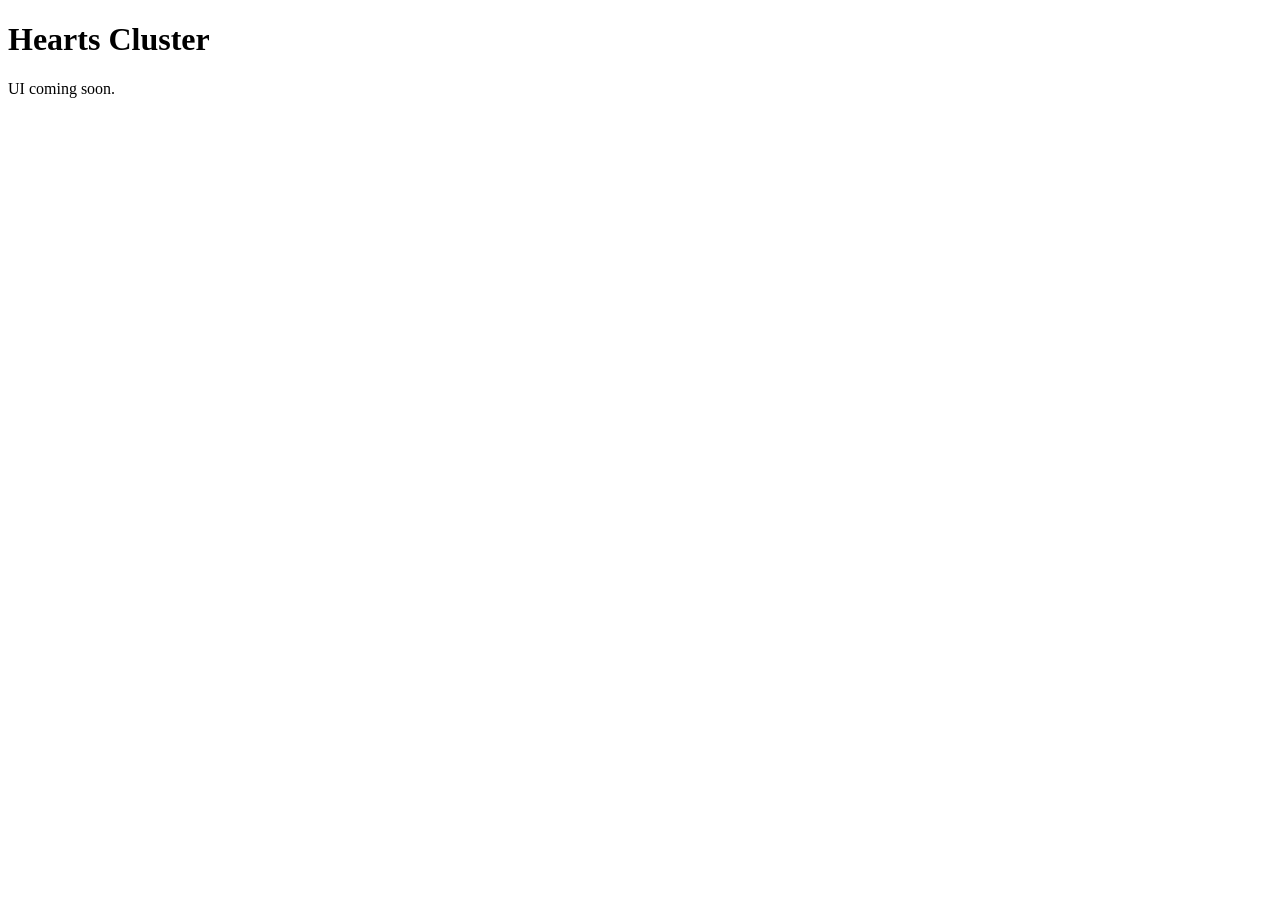
==== web/index.html @ b654363f "Phase 0: workspace skeleton and shared contracts Cargo workspace with five crates, core card/type/se" ====
<!doctype html>
<!-- Placeholder so rust-embed has a folder to embed. Agent D replaces this. -->
<html><head><meta charset="utf-8"><title>Hearts Cluster</title></head><body><h1>Hearts Cluster</h1><p>UI coming soon.</p></body></html>
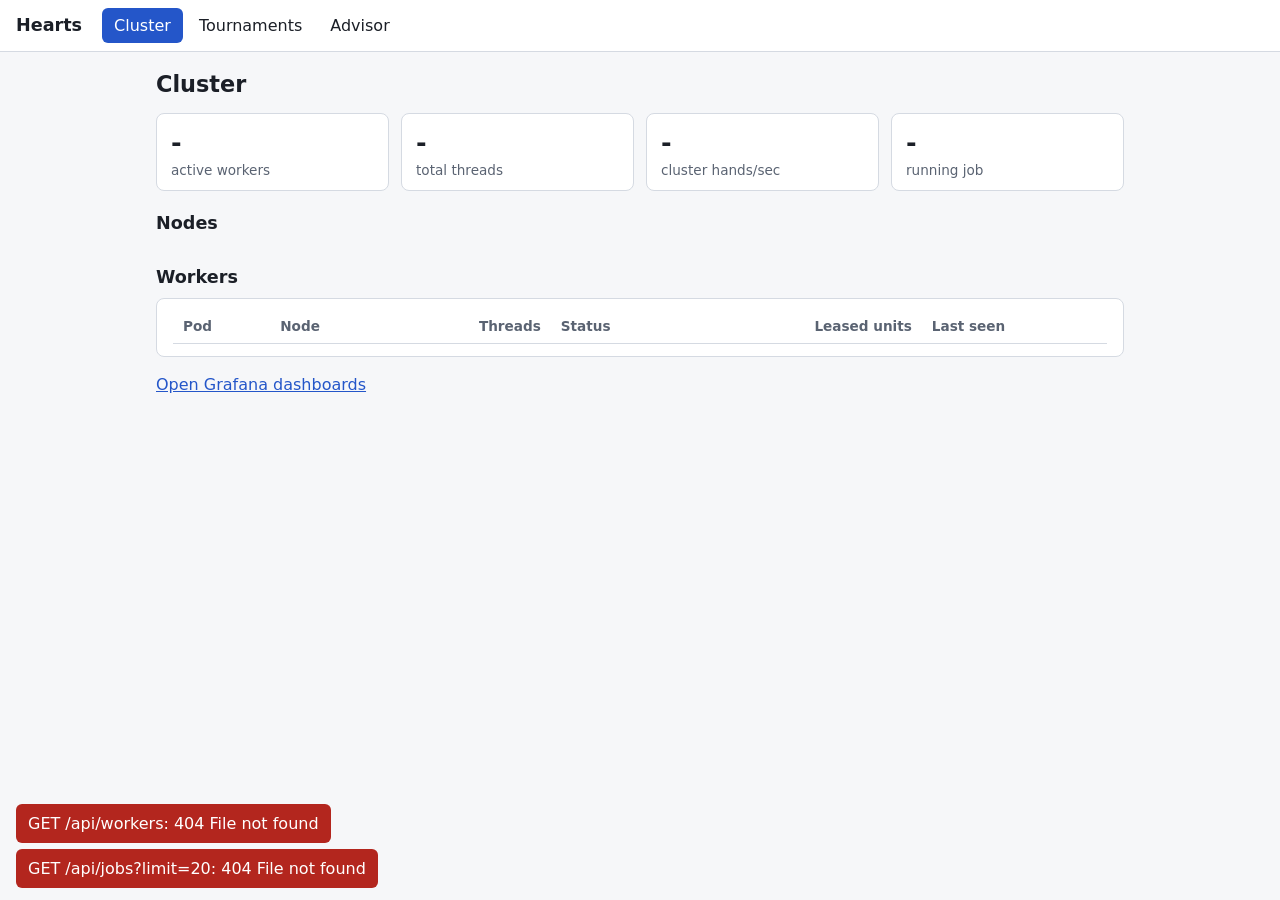
==== commit f96c2309: "Phase 1D: static web UI (cluster, tournaments, advisor) with mock mode Co-Authored-By: Claude Sonnet" ====
--- a/web/index.html
+++ b/web/index.html
@@ -1,3 +1,37 @@
 <!doctype html>
-<!-- Placeholder so rust-embed has a folder to embed. Agent D replaces this. -->
-<html><head><meta charset="utf-8"><title>Hearts Cluster</title></head><body><h1>Hearts Cluster</h1><p>UI coming soon.</p></body></html>
+<!-- Cluster page: workers table, summary strip and running job. Logic lives in app.js (page "cluster"). -->
+<html lang="en">
+<head>
+<meta charset="utf-8">
+<meta name="viewport" content="width=device-width, initial-scale=1">
+<meta name="color-scheme" content="light dark">
+<title>Hearts Cluster</title>
+<link rel="icon" href="data:,">
+<link rel="stylesheet" href="style.css">
+</head>
+<body data-page="cluster">
+<header class="top"><strong>Hearts</strong><nav id="nav" aria-label="Main"></nav></header>
+<main>
+  <h1>Cluster</h1>
+  <section class="strip" aria-label="Summary">
+    <div class="stat"><div class="v" id="s-workers">-</div><div class="l">active workers</div></div>
+    <div class="stat"><div class="v" id="s-threads">-</div><div class="l">total threads</div></div>
+    <div class="stat"><div class="v" id="s-hps">-</div><div class="l">cluster hands/sec</div></div>
+    <div class="stat"><div class="v" id="s-job">-</div><div class="l">running job</div></div>
+  </section>
+  <h2>Nodes</h2>
+  <div class="strip" id="nodes" aria-live="polite"></div>
+  <h2>Workers</h2>
+  <div class="panel tablewrap">
+    <table>
+      <thead><tr><th>Pod</th><th>Node</th><th class="num">Threads</th><th>Status</th><th class="num">Leased units</th><th>Last seen</th></tr></thead>
+      <tbody id="workers"></tbody>
+    </table>
+  </div>
+  <p><a id="grafana" rel="noopener" target="_blank">Open Grafana dashboards</a></p>
+</main>
+<div id="toasts" role="status" aria-live="polite"></div>
+<script src="mock.js"></script>
+<script src="app.js"></script>
+</body>
+</html>
--- a/web/style.css
+++ b/web/style.css
@@ -0,0 +1,89 @@
+/* style.css - shared theme (light/dark via CSS variables) and layout for all pages. */
+:root {
+  --bg: #f6f7f9; --surface: #ffffff; --text: #1b1f27; --muted: #5a6372; --border: #d5dae2;
+  --accent: #2456c9; --accent-text: #ffffff; --good: #1b7a3d; --warn: #a15c00; --bad: #b3261e;
+  --red-suit: #c0261c; --black-suit: #1b1f27;
+  --c-pending: #8a93a3; --c-leased: #d98a00; --c-done: #1b7a3d; --c-failed: #b3261e; --c-cancelled: #6b4fa3;
+  --n0: #2456c9; --n1: #1b7a3d; --n2: #a15c00; --n3: #8a3fa8; --n4: #0e7c86; --n5: #b3261e;
+  --best-bg: #e3f3e8;
+}
+@media (prefers-color-scheme: dark) {
+  :root {
+    --bg: #12151b; --surface: #1c2029; --text: #e6e9ef; --muted: #9aa4b5; --border: #333a47;
+    --accent: #6c9bff; --accent-text: #0b1020; --good: #4cc27a; --warn: #f0a93a; --bad: #ff7b72;
+    --red-suit: #ff7b72; --black-suit: #e6e9ef;
+    --c-pending: #7b8496; --c-leased: #f0a93a; --c-done: #4cc27a; --c-failed: #ff7b72; --c-cancelled: #b79bf0;
+    --n0: #6c9bff; --n1: #4cc27a; --n2: #f0a93a; --n3: #d49bf0; --n4: #4cd0da; --n5: #ff7b72;
+    --best-bg: #1d3427;
+  }
+}
+* { box-sizing: border-box; }
+body { margin: 0; background: var(--bg); color: var(--text);
+  font: 16px/1.45 system-ui, -apple-system, "Segoe UI", sans-serif; }
+a { color: var(--accent); }
+:focus-visible { outline: 3px solid var(--accent); outline-offset: 2px; }
+header.top { background: var(--surface); border-bottom: 1px solid var(--border); padding: 8px 16px;
+  display: flex; flex-wrap: wrap; gap: 8px 20px; align-items: center; }
+header.top strong { font-size: 1.1rem; }
+nav { display: flex; flex-wrap: wrap; gap: 4px; flex: 1; }
+nav a { padding: 6px 12px; border-radius: 6px; text-decoration: none; color: var(--text); }
+nav a[aria-current="page"] { background: var(--accent); color: var(--accent-text); }
+main { max-width: 1000px; margin: 0 auto; padding: 16px; }
+h1 { font-size: 1.4rem; margin: 0 0 12px; }
+h2 { font-size: 1.1rem; margin: 20px 0 8px; }
+.panel { background: var(--surface); border: 1px solid var(--border); border-radius: 8px; padding: 12px 16px; margin-bottom: 16px; }
+.muted { color: var(--muted); }
+.strip { display: grid; grid-template-columns: repeat(auto-fit, minmax(150px, 1fr)); gap: 12px; margin-bottom: 16px; }
+.stat { background: var(--surface); border: 1px solid var(--border); border-radius: 8px; padding: 10px 14px; }
+.stat .v { font-size: 1.6rem; font-weight: 600; font-variant-numeric: tabular-nums; }
+.stat .l { color: var(--muted); font-size: .85rem; }
+.tablewrap { overflow-x: auto; }
+table { border-collapse: collapse; width: 100%; font-variant-numeric: tabular-nums; }
+th, td { text-align: left; padding: 6px 10px; border-bottom: 1px solid var(--border); white-space: nowrap; }
+th { color: var(--muted); font-weight: 600; font-size: .85rem; }
+td.num, th.num { text-align: right; }
+tr.best { background: var(--best-bg); }
+.pill { display: inline-block; padding: 1px 8px; border-radius: 10px; border: 2px solid var(--pc, var(--border)); font-size: .85rem; }
+.dot { display: inline-block; width: 10px; height: 10px; border-radius: 50%; background: var(--c-pending); margin-right: 6px; }
+.dot.on { background: var(--good); }
+.badge { display: inline-block; padding: 1px 8px; border-radius: 4px; font-size: .8rem; font-weight: 600; color: #fff; background: #6b7384; }
+.badge.running { background: #a15c00; } .badge.done { background: #1b7a3d; }
+.badge.failed { background: #b3261e; } .badge.cancelled { background: #6b4fa3; }
+form .row { display: flex; flex-wrap: wrap; gap: 12px; margin-bottom: 12px; }
+label { display: flex; flex-direction: column; gap: 2px; font-size: .85rem; color: var(--muted); }
+input, select, button { font: inherit; color: var(--text); background: var(--bg); border: 1px solid var(--border); border-radius: 6px; padding: 6px 8px; min-height: 36px; }
+input[type=range] { padding: 0; width: 100%; }
+button { cursor: pointer; }
+button.primary { background: var(--accent); color: var(--accent-text); border-color: var(--accent); font-weight: 600; }
+button.danger { color: var(--bad); border-color: var(--bad); }
+button:disabled { opacity: .5; cursor: not-allowed; }
+.progress, .stack { display: flex; height: 16px; background: var(--border); border-radius: 8px; overflow: hidden; }
+.progress > span { background: var(--accent); }
+.stack > span { height: 100%; }
+.legend { display: flex; flex-wrap: wrap; gap: 4px 16px; margin: 6px 0; font-size: .9rem; }
+.legend i { display: inline-block; width: 10px; height: 10px; border-radius: 2px; margin-right: 4px; }
+.warn { color: var(--warn); font-weight: 600; }
+.alert { border: 2px solid var(--warn); background: var(--surface); color: var(--warn); border-radius: 8px; padding: 8px 12px; font-weight: 600; margin: 8px 0; }
+svg.spark { width: 100%; height: 56px; display: block; }
+svg.spark polyline { fill: none; stroke: var(--accent); stroke-width: 2; vector-effect: non-scaling-stroke; }
+#toasts { position: fixed; bottom: 12px; left: 16px; right: 16px; display: flex; flex-direction: column; gap: 6px; pointer-events: none; z-index: 10; }
+.toast { background: var(--bad); color: #fff; padding: 8px 12px; border-radius: 6px; align-self: flex-start; max-width: 100%; pointer-events: auto; }
+/* advisor */
+.deck { display: grid; grid-template-columns: repeat(13, minmax(0, 1fr)); gap: 3px; }
+.card { position: relative; padding: 2px 0; min-height: 44px; text-align: center; font-weight: 600; line-height: 1.1;
+  background: var(--surface); color: var(--black-suit); font-size: clamp(.7rem, 3vw, 1rem); }
+.card.red { color: var(--red-suit); }
+.card.s-hand { background: var(--accent); border-color: var(--accent); color: var(--accent-text); }
+.card.s-trick { outline: 3px solid var(--warn); outline-offset: -3px; }
+.card.s-played { opacity: .35; text-decoration: line-through; }
+.card small { display: block; font-size: .65em; font-weight: 400; }
+.modes { display: flex; flex-wrap: wrap; gap: 8px 16px; margin-bottom: 8px; }
+.modes label { flex-direction: row; align-items: center; gap: 6px; color: var(--text); font-size: 1rem; }
+.modes input { min-height: 0; }
+.bars { display: grid; grid-template-columns: 3.2em 1fr 4em; gap: 6px 8px; align-items: center; }
+.bars .track { background: var(--border); border-radius: 4px; height: 20px; }
+.bars .fill { height: 100%; border-radius: 4px; background: var(--c-pending); }
+.bars .fill.best { background: var(--good); }
+.bars .best-l { font-weight: 700; }
+.kv { display: flex; flex-wrap: wrap; gap: 4px 20px; }
+@media (max-width: 520px) { .deck { gap: 2px; } .card { min-height: 40px; } }
